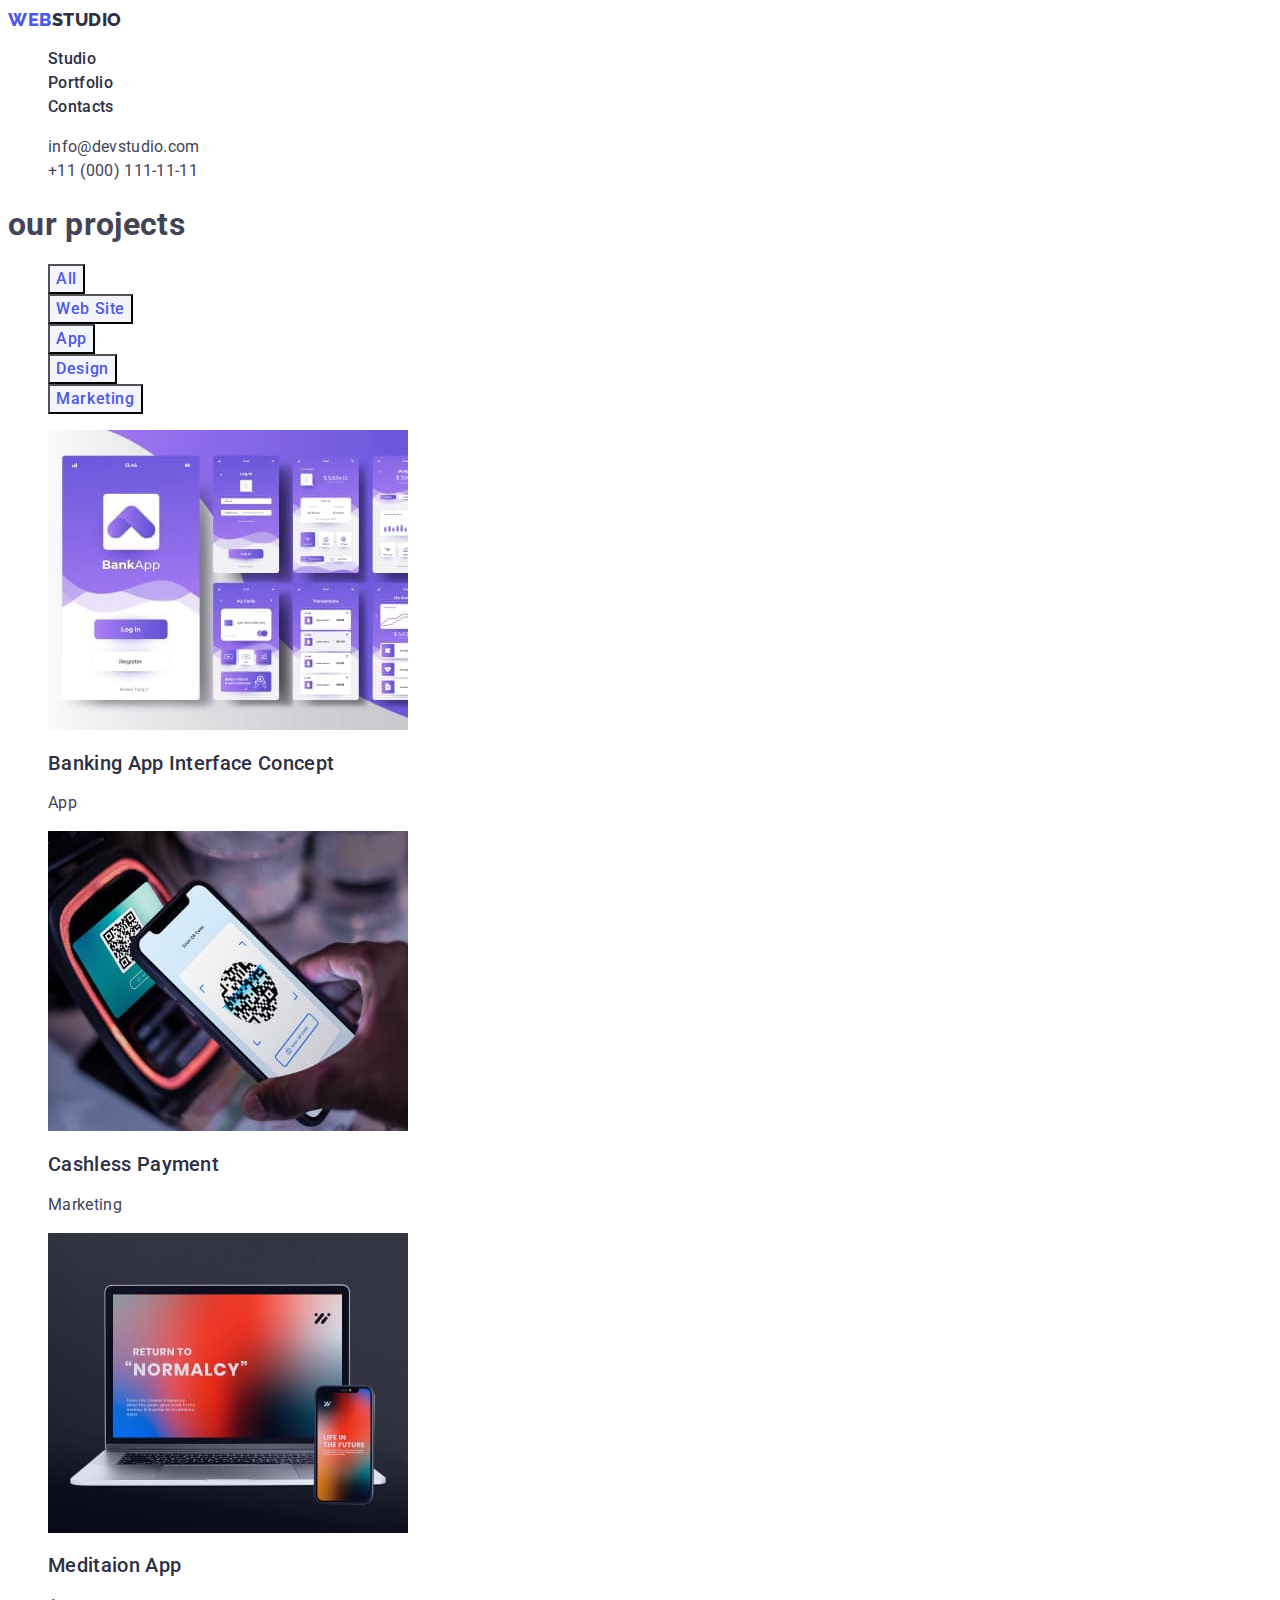
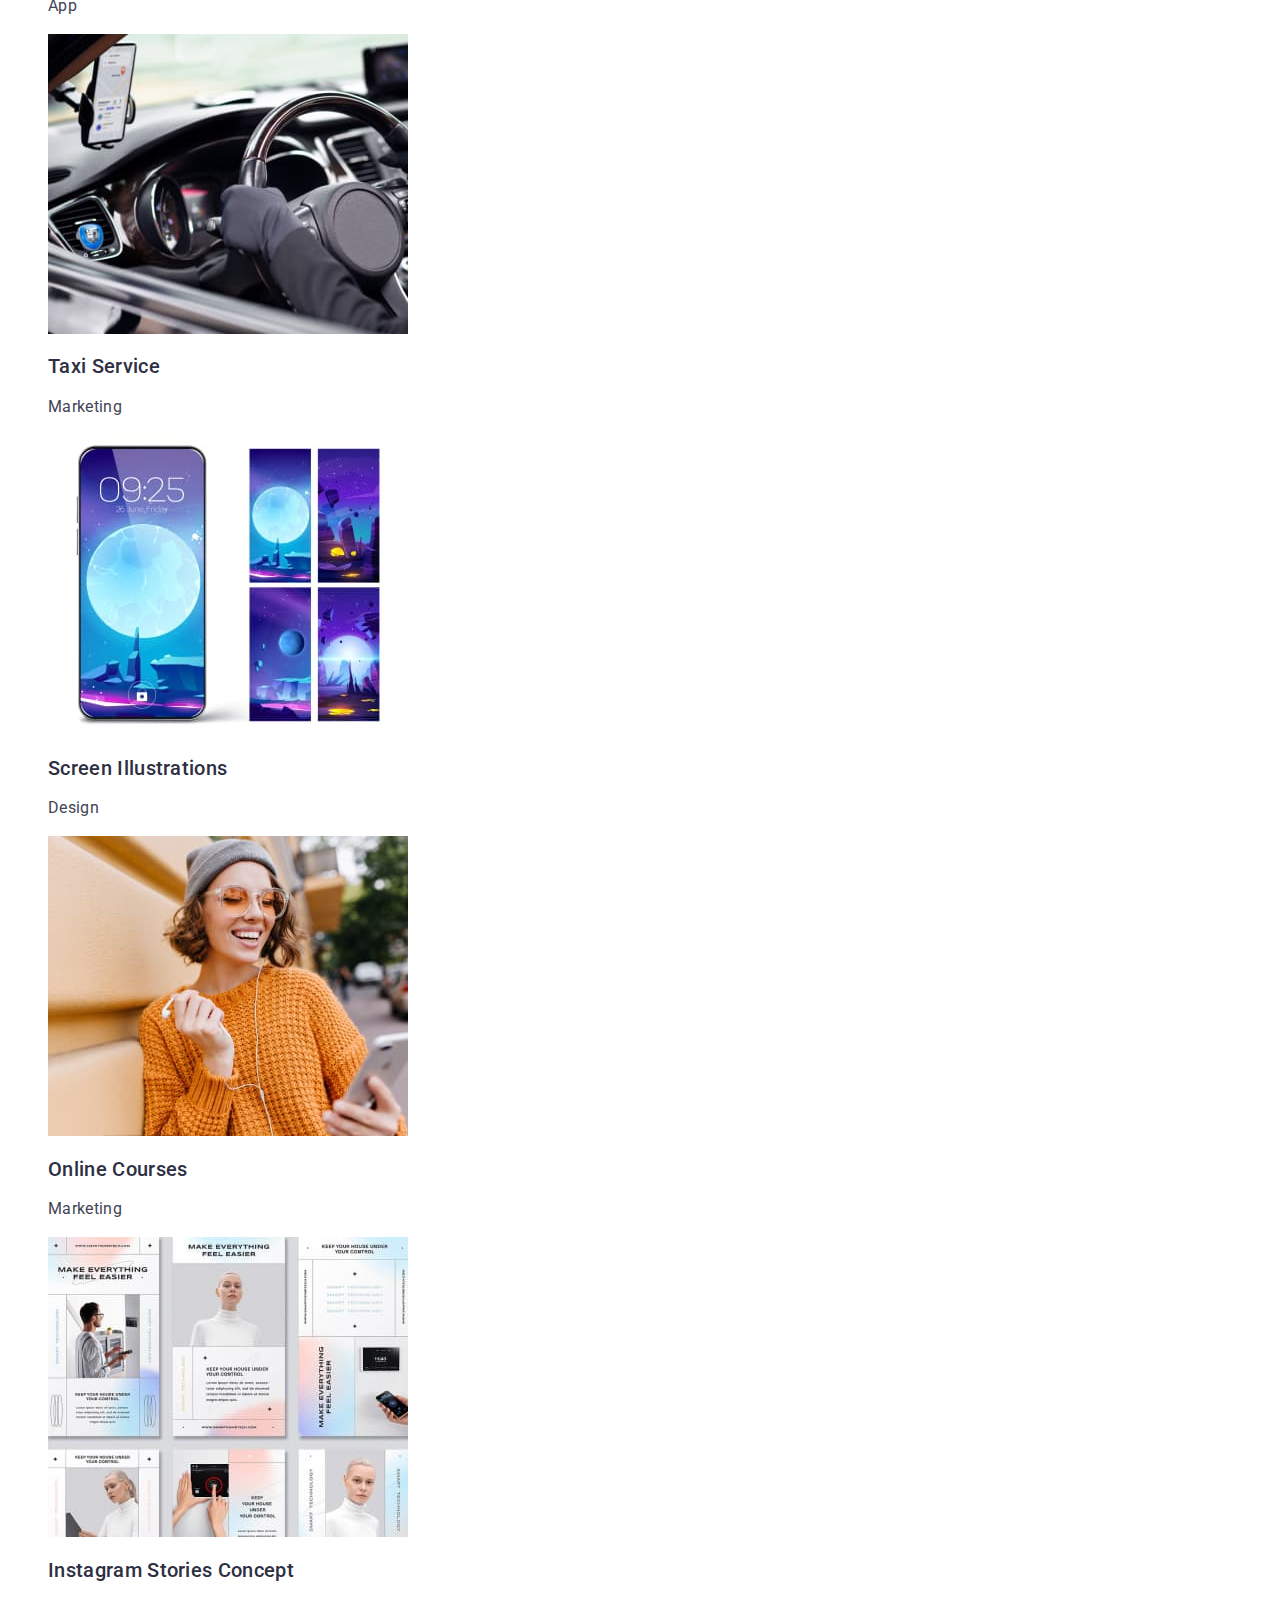
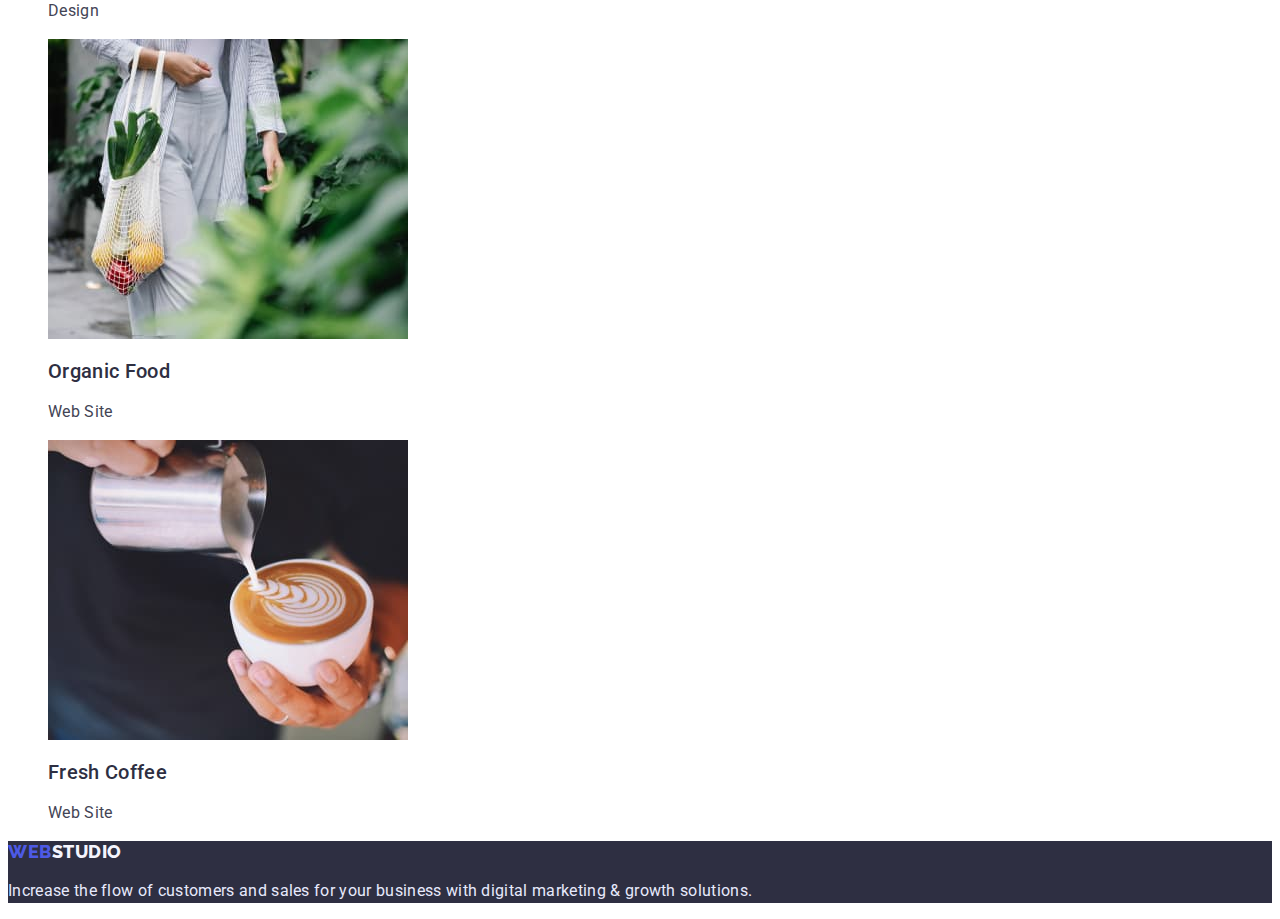
==== portfolio.html @ a8d7a59f "Initial commit" ====
<!DOCTYPE html>
<html lang="en">
  <head>
    <meta charset="UTF-8" />
    <meta http-equiv="X-UA-Compatible" content="IE=edge" />
    <meta name="viewport" content="width=device-width, initial-scale=1.0" />
    <title>WebStudio</title>
    <link rel="preconnect" href="https://fonts.googleapis.com" />
    <link rel="preconnect" href="https://fonts.gstatic.com" crossorigin />
    <link
      href="https://fonts.googleapis.com/css2?family=Raleway:wght@800&family=Roboto:wght@400;500;700;900&display=swap"
      rel="stylesheet"
    />
    <link rel="stylesheet" href="./css/styles.css" />
 <header>
      <nav class="site-nav">
        <a class="logo" href="./index.html">
          <span class="logo-item">Web</span>Studio
        </a>
        <ul class="list">
          <li>
            <a class="link-item" href="./index.html">Studio</a>
          </li>
          <li>
            <a class="link-item" href="">Portfolio</a>
          </li>
          <li>
            <a class="link-item" href="">Contacts</a>
          </li>
        </ul>
      </nav>
      <address class="contacts">
        <ul class="list">
          <li>
            <a class="mail link" href="mailto:info@devstudio.com"
              >info@devstudio.com
            </a>
          </li>
          <li>
            <a class="tel link" href="tel:+110001111111"
              >+11 (000) 111-11-11
            </a>
          </li>
        </ul>
      </address>
    </header>
    <main>
      <section class="section">
        <h1 class="title">our projects</h1>
        <ul class="filter list">
          <li><button type="button" class="filter-button">All</button></li>
          <li><button type="button" class="filter-button">Web Site</button></li>
          <li><button type="button" class="filter-button">App</button></li>
          <li><button type="button" class="filter-button">Design</button></li>
          <li><button type="button" class="filter-button">Marketing</button></li>
        </ul>
            
        <ul class="list">
          <li>
            <img src="./images/banking.jpg" alt=" banking app" width="360"
            height="300" />
            <h2 class="section-subtitle">Banking App Interface Concept</h2>
            <p class="section-text">App</p>
          </li>
          <li>
            <img src="./images/payment.jpg" alt="payment" width="360"
            height="300" />
            <h2 class="section-subtitle">Cashless Payment</h2>
            <p class="section-text">Marketing</p>
          </li>
          <li>
            <img src="./images/meditaion-app.jpg" alt="meditaion-app" width="360"
            height="300" />
            <h2 class="section-subtitle">Meditaion App</h2>
            <p class="section-text">App</p>
          </li>
          <li>
            <img src="./images/taxi-service.jpg" alt="taxi-service" width="360"
            height="300" />
            <h2 class="section-subtitle">Taxi Service</h2>
            <p class="section-text">Marketing</p>
          </li>
          <li>
            <img src="./images/screen-illustrations.jpg"
            alt="screen-illustrations" width="360"
            height="300" />
            <h2 class="section-subtitle">Screen Illustrations</h2>
            <p class="section-text">Design</p>
          </li>
          <li>
            <img src="./images/online-courses.jpg" alt="online-courses" width="360"
            height="300" />
            <h2 class="section-subtitle">Online Courses</h2>
            <p class="section-text">Marketing</p>
          </li>
          <li>
            <img src="./images/instagram.jpg" alt="Instagram" width="360"
            height="300" />
            <h2 class="section-subtitle">Instagram Stories Concept</h2>
            <p class="section-text">Design</p>
          </li>
          <li>
            <img src="./images/organic-food.jpg" alt="organic-food" width="360"
            height="300" />
            <h2 class="section-subtitle">Organic Food</h2>
            <p class="section-text">Web Site</p>
          </li>
          <li>
            <img src="./images/fresh-coffee.jpg" alt="fresh-coffee" width="360"
            height="300" />
            <h2 class="section-subtitle">Fresh Coffee</h2>
            <p class="section-text">Web Site</p>
          </li>
        </ul>
      </section>
    </main>

    <footer class="footer">
      <a href="./index.html" class="footer-logo">
        <span class="logo-item">Web</span>Studio
      </a>
      <p class="text-item">
        Increase the flow of customers and sales for your business with digital
        marketing & growth solutions.
      </p>
    </footer>
  </body>
</html>
---- css/styles.css ----
:root {
    --primary-text-color: #434455;
    --title-text-color: #2E2F42;
    --title-wite-color: #FFFFFF;
    --title-blue-color: #4D5AE5;
    --bacground-color-heroo-footer: #2E2F42;
    --button-hover-color: #404BBF;
    --link-hover-color: #404BBF;
    --button-title-color: #4D5AE5;
    --footer-logo-white: #F4F4FD;
    --text-item-color: #E7E9FC;
    --filtr-button-bacgr-color-white: #F4F4FD;
    --filtr-button-hover-white: #FFFFFF;
}

body {
background-color: var(--title-wite-color);
color:  var(--primary-text-color);

font-family: Roboto, sans-serif;
letter-spacing: 0.02em;
}
.logo {
   
font-family: Raleway, sans-serif;
text-decoration: none;
font-weight: 800;
font-size: 18px;
line-height: 1.3;

letter-spacing: 0.03em;
text-transform: uppercase;
color: var(--title-text-color);
}
.logo-item {
color: var(--title-blue-color);
}
.list {
list-style: none;
}

.link-item {
text-decoration: none;
font-weight: 500;
font-size: 16px;
line-height: 1.5; 
color: var(--title-text-color);

}
.link-item:active {
color: var(--title-blue-color);
}
.link-item:hover,
.link-item:focus {
    color: var(--link-hover-color);
 }

.link {
color: var(--primary-text-color);
text-decoration: none;
font-style: normal;
font-weight: 400;
font-size: 16px;
line-height: 1.5;
}
.link:active {
color: var(--title-blue-color);
}
.link:hover,
.link:focus {
 color: var(--title-blue-color);   
}
.hero {
background-color: var(--bacground-color-heroo-footer);
}
.hero-title {
color: var(--title-wite-color);
font-weight: 700;
font-size: 56px;
line-height: 1.07;
text-align: center;

}
.hero-button {
font-family: Roboto, sans-serif;
font-weight: 500;
font-size: 16px;
line-height: 1.5;
letter-spacing: 0.04em;
background-color: var(--button-title-color);
color: var(--title-wite-color);
cursor: pointer;
}
.hero-button:hover, .hero-button:focus {
background-color:var(--button-hover-color);
}
.section-title {
font-weight: 700;
font-size: 36px;
line-height: 1.1px;
color: var(--title-text-color);


text-transform: capitalize;
}
.section-title.item {
color: var(--title-text-color); 
font-weight: 500;
font-size: 20px;
line-height: 1.2;
}


.text {
    font-weight: 400;
font-size: 16px;
line-height: 1.5;
}
.footer {
    background-color:var(--bacground-color-heroo-footer);
}
.footer-logo {
text-decoration: none;
font-family: Raleway, sans-serif;
font-weight: 800;
font-size: 18px;
line-height: 1.2;


letter-spacing: 0.03em;
text-transform: uppercase;
color: var(--footer-logo-white);
}
.text-item {
    color: var(--text-item-color);

font-weight: 400;
font-size: 16px;
line-height: 1.5;
}
/* -------------------------portfolio --------------------*/
.filter-button {
font-family: 'Roboto', sans-serif;
font-weight: 500;
font-size: 16px;
line-height: 1.5;
letter-spacing: 0.04em;
color:var(--button-title-color);
background-color: var(--filtr-button-bacgr-color-white);
cursor: pointer;


}

.filter-button:hover,
.filter-button:focus {
color: var(--filtr-button-hover-white);
background-color:var(--button-hover-color);
}

.section-subtitle {
color: var(--title-text-color);
font-weight: 500;
font-size: 20px;
line-height: 1.2;

}
.section-text {
font-weight: 400;
font-size: 16px;
line-height: 1.5;
}
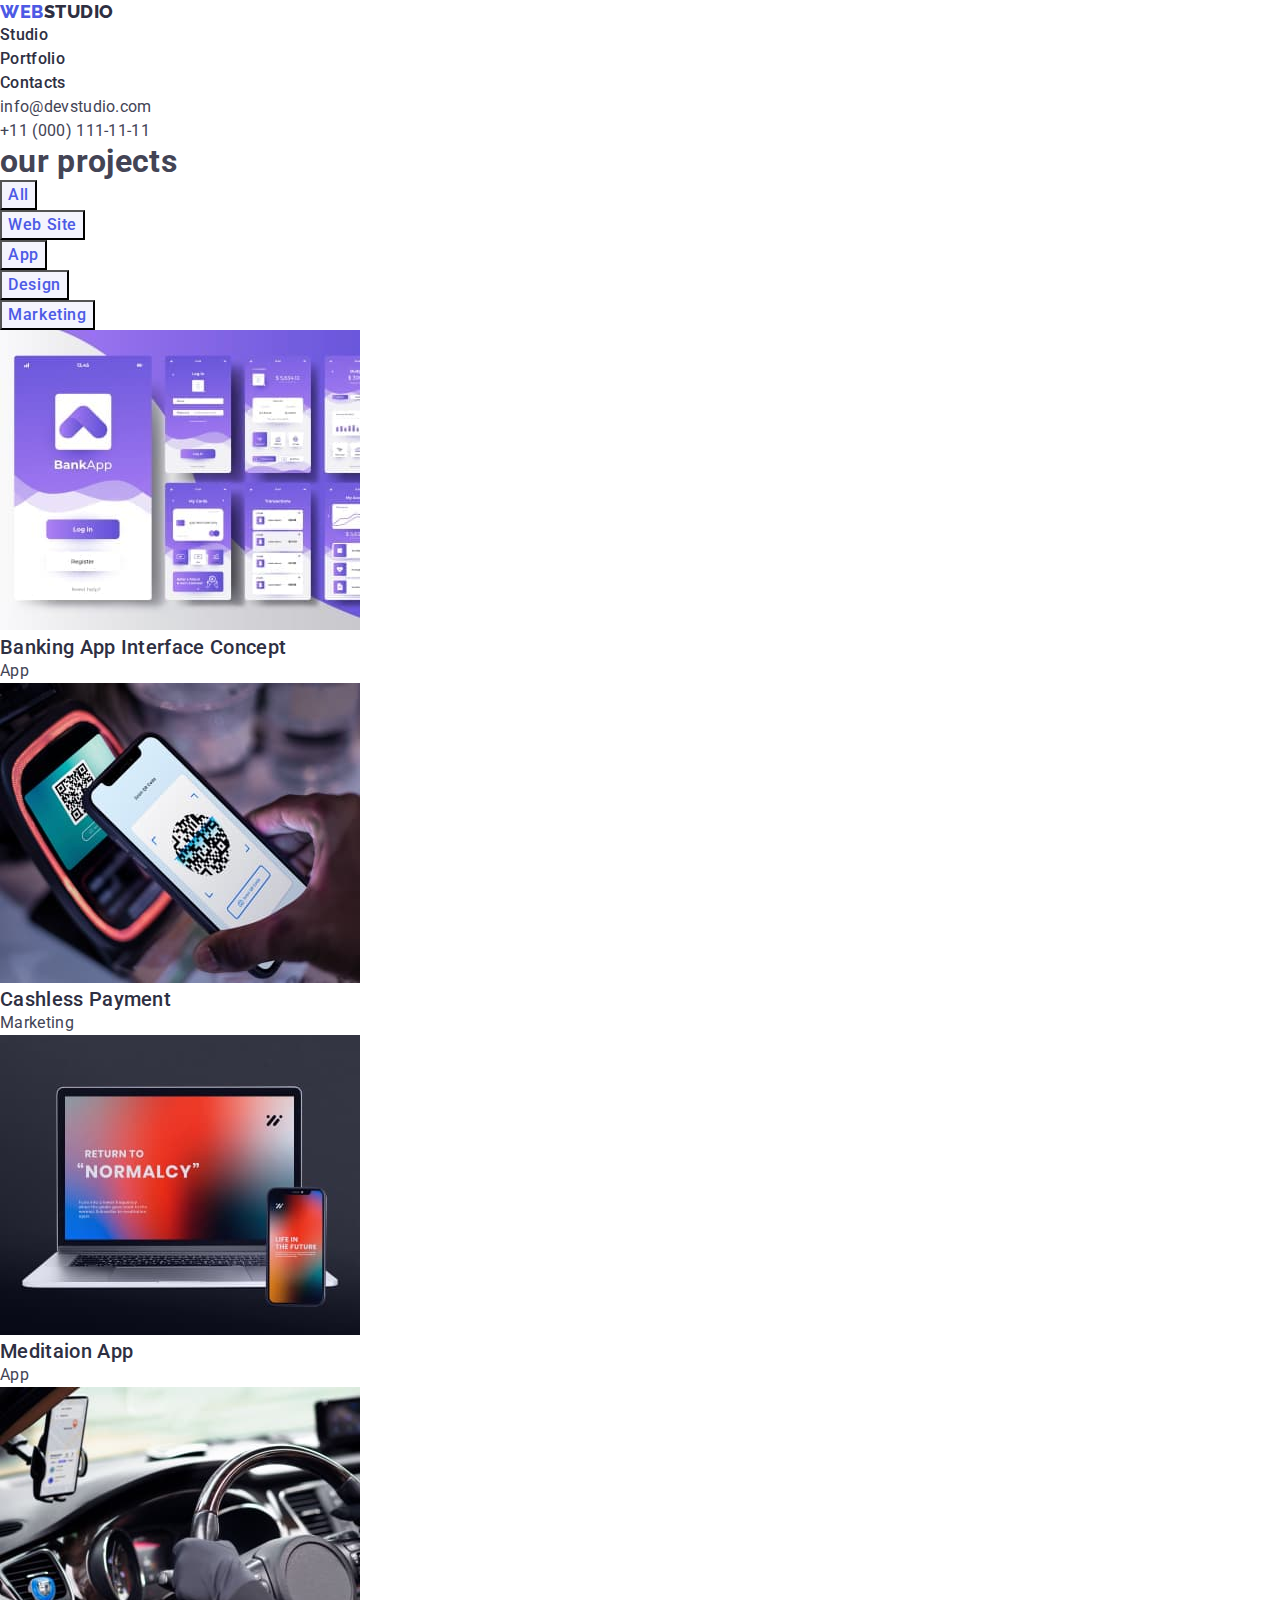
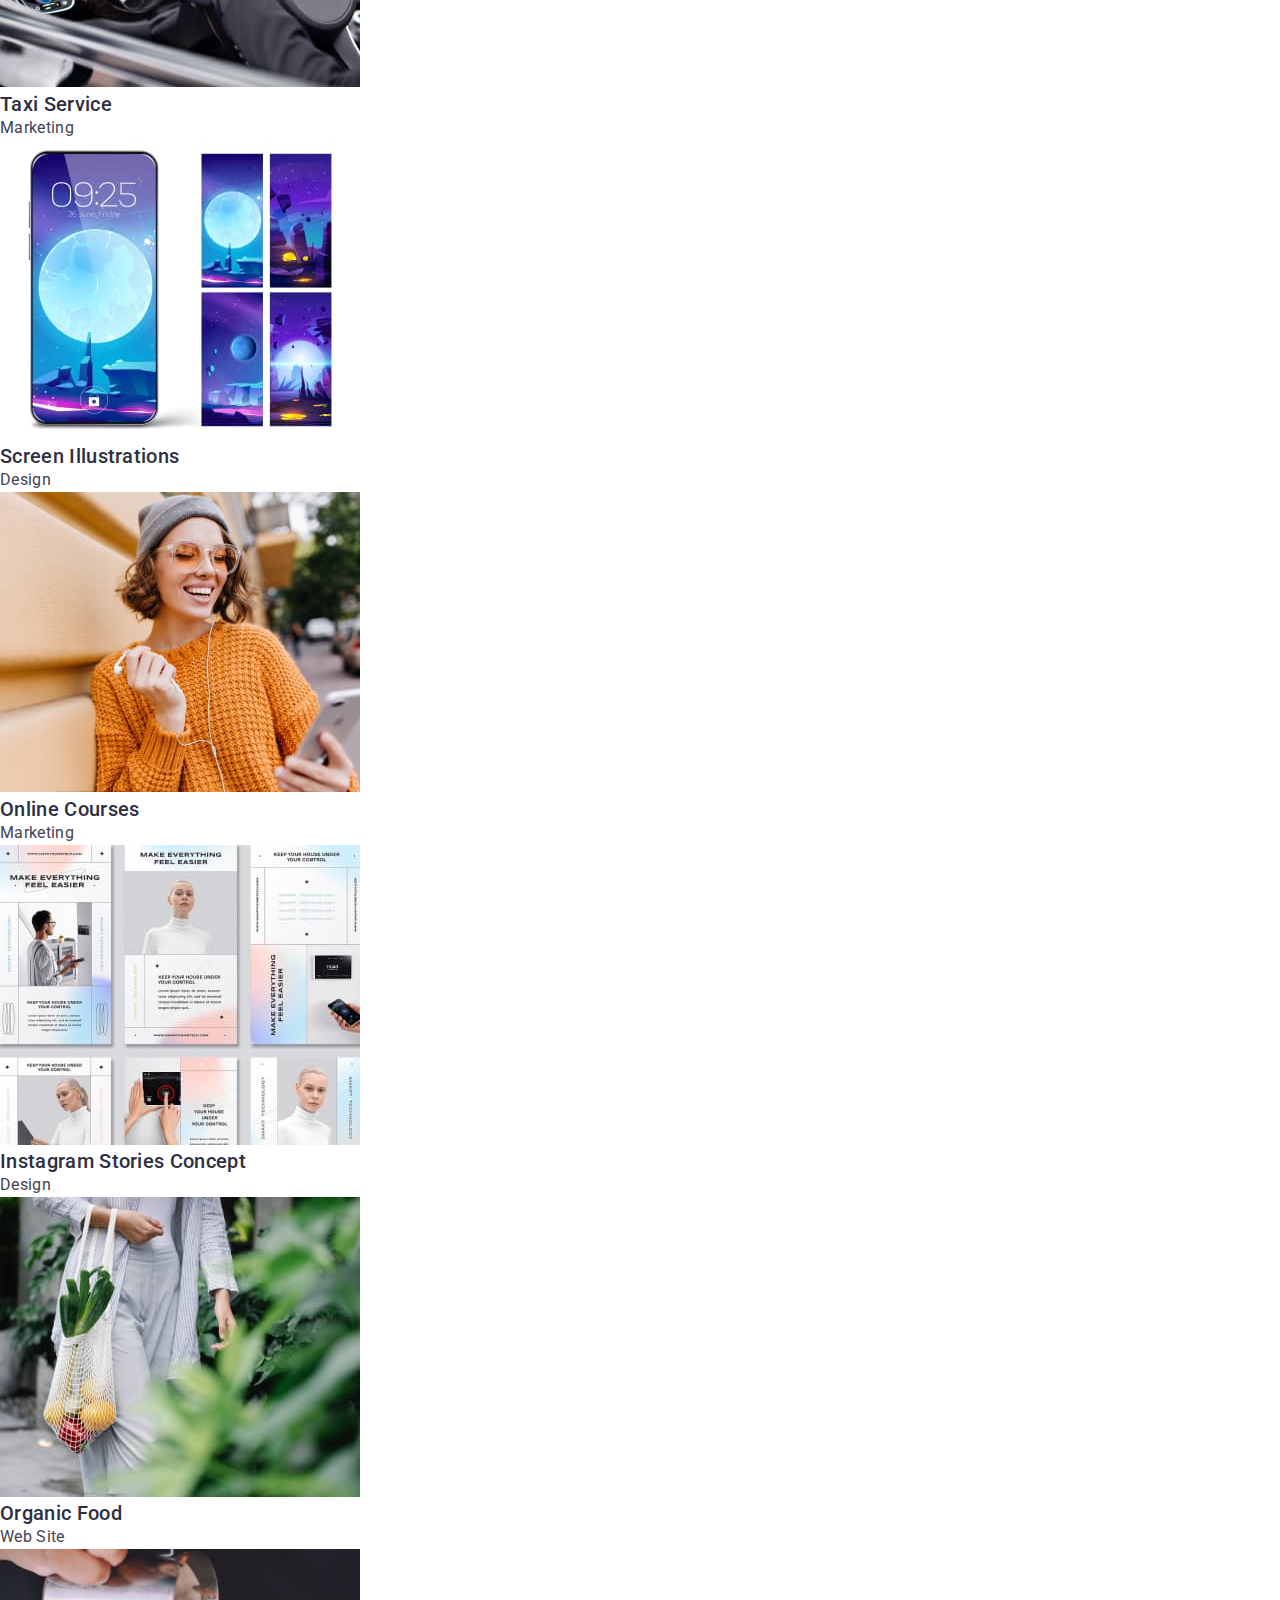
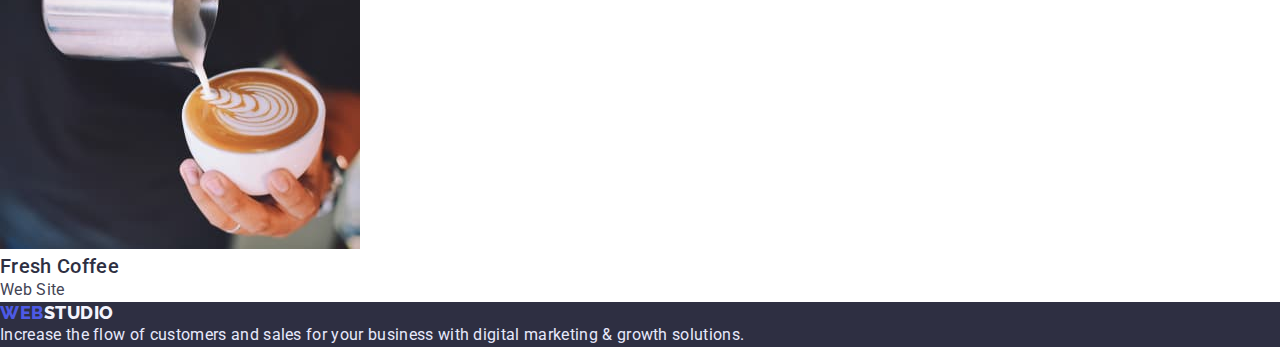
==== commit 4bd9963e: "відступи" ====
--- a/portfolio.html
+++ b/portfolio.html
@@ -9,109 +9,113 @@
     <link rel="preconnect" href="https://fonts.gstatic.com" crossorigin />
     <link
       href="https://fonts.googleapis.com/css2?family=Raleway:wght@800&family=Roboto:wght@400;500;700;900&display=swap"
-      rel="stylesheet"
-    />
+      rel="stylesheet"/>
+    <link rel="stylesheet" href="https://cdnjs.cloudflare.com/ajax/libs/modern-normalize/1.1.0/modern-normalize.min.css">
     <link rel="stylesheet" href="./css/styles.css" />
- <header>
-      <nav class="site-nav">
-        <a class="logo" href="./index.html">
-          <span class="logo-item">Web</span>Studio
-        </a>
-        <ul class="list">
-          <li>
-            <a class="link-item" href="./index.html">Studio</a>
-          </li>
-          <li>
-            <a class="link-item" href="">Portfolio</a>
-          </li>
-          <li>
-            <a class="link-item" href="">Contacts</a>
-          </li>
-        </ul>
-      </nav>
-      <address class="contacts">
-        <ul class="list">
-          <li>
-            <a class="mail link" href="mailto:info@devstudio.com"
-              >info@devstudio.com
-            </a>
-          </li>
-          <li>
-            <a class="tel link" href="tel:+110001111111"
-              >+11 (000) 111-11-11
-            </a>
-          </li>
-        </ul>
-      </address>
+    <header>
+     <div class="container">
+        <nav class="site-nav">
+          <a class="logo" href="./index.html">
+            <span class="logo-item">Web</span>Studio
+          </a>
+          <ul class="list">
+            <li>
+              <a class="link-item" href="./index.html">Studio</a>
+            </li>
+            <li>
+              <a class="link-item" href="">Portfolio</a>
+            </li>
+            <li>
+              <a class="link-item" href="">Contacts</a>
+            </li>
+          </ul>
+        </nav>
+        <address class="contacts">
+          <ul class="list">
+            <li>
+              <a class="mail link" href="mailto:info@devstudio.com"
+                >info@devstudio.com
+              </a>
+            </li>
+            <li>
+              <a class="tel link" href="tel:+110001111111"
+                >+11 (000) 111-11-11
+              </a>
+            </li>
+          </ul>
+        </address>
+     </div>
     </header>
     <main>
       <section class="section">
-        <h1 class="title">our projects</h1>
-        <ul class="filter list">
-          <li><button type="button" class="filter-button">All</button></li>
-          <li><button type="button" class="filter-button">Web Site</button></li>
-          <li><button type="button" class="filter-button">App</button></li>
-          <li><button type="button" class="filter-button">Design</button></li>
-          <li><button type="button" class="filter-button">Marketing</button></li>
-        </ul>
-            
-        <ul class="list">
-          <li>
-            <img src="./images/banking.jpg" alt=" banking app" width="360"
-            height="300" />
-            <h2 class="section-subtitle">Banking App Interface Concept</h2>
-            <p class="section-text">App</p>
-          </li>
-          <li>
-            <img src="./images/payment.jpg" alt="payment" width="360"
-            height="300" />
-            <h2 class="section-subtitle">Cashless Payment</h2>
-            <p class="section-text">Marketing</p>
-          </li>
-          <li>
-            <img src="./images/meditaion-app.jpg" alt="meditaion-app" width="360"
-            height="300" />
-            <h2 class="section-subtitle">Meditaion App</h2>
-            <p class="section-text">App</p>
-          </li>
-          <li>
-            <img src="./images/taxi-service.jpg" alt="taxi-service" width="360"
-            height="300" />
-            <h2 class="section-subtitle">Taxi Service</h2>
-            <p class="section-text">Marketing</p>
-          </li>
-          <li>
-            <img src="./images/screen-illustrations.jpg"
-            alt="screen-illustrations" width="360"
-            height="300" />
-            <h2 class="section-subtitle">Screen Illustrations</h2>
-            <p class="section-text">Design</p>
-          </li>
-          <li>
-            <img src="./images/online-courses.jpg" alt="online-courses" width="360"
-            height="300" />
-            <h2 class="section-subtitle">Online Courses</h2>
-            <p class="section-text">Marketing</p>
-          </li>
-          <li>
-            <img src="./images/instagram.jpg" alt="Instagram" width="360"
-            height="300" />
-            <h2 class="section-subtitle">Instagram Stories Concept</h2>
-            <p class="section-text">Design</p>
-          </li>
-          <li>
-            <img src="./images/organic-food.jpg" alt="organic-food" width="360"
-            height="300" />
-            <h2 class="section-subtitle">Organic Food</h2>
-            <p class="section-text">Web Site</p>
-          </li>
-          <li>
-            <img src="./images/fresh-coffee.jpg" alt="fresh-coffee" width="360"
-            height="300" />
-            <h2 class="section-subtitle">Fresh Coffee</h2>
-            <p class="section-text">Web Site</p>
-          </li>
-        </ul>
+        <div class="container">
+          <h1 class="title">our projects</h1>
+          <ul class="filter list">
+            <li><button type="button" class="filter-button">All</button></li>
+            <li><button type="button" class="filter-button">Web Site</button></li>
+            <li><button type="button" class="filter-button">App</button></li>
+            <li><button type="button" class="filter-button">Design</button></li>
+            <li><button type="button" class="filter-button">Marketing</button></li>
+          </ul>
+              
+          <ul class="list">
+            <li>
+              <img src="./images/banking.jpg" alt=" banking app" width="360"
+              height="300" />
+              <h2 class="section-subtitle">Banking App Interface Concept</h2>
+              <p class="section-text">App</p>
+            </li>
+            <li>
+              <img src="./images/payment.jpg" alt="payment" width="360"
+              height="300" />
+              <h2 class="section-subtitle">Cashless Payment</h2>
+              <p class="section-text">Marketing</p>
+            </li>
+            <li>
+              <img src="./images/meditaion-app.jpg" alt="meditaion-app" width="360"
+              height="300" />
+              <h2 class="section-subtitle">Meditaion App</h2>
+              <p class="section-text">App</p>
+            </li>
+            <li>
+              <img src="./images/taxi-service.jpg" alt="taxi-service" width="360"
+              height="300" />
+              <h2 class="section-subtitle">Taxi Service</h2>
+              <p class="section-text">Marketing</p>
+            </li>
+            <li>
+              <img src="./images/screen-illustrations.jpg"
+              alt="screen-illustrations" width="360"
+              height="300" />
+              <h2 class="section-subtitle">Screen Illustrations</h2>
+              <p class="section-text">Design</p>
+            </li>
+            <li>
+              <img src="./images/online-courses.jpg" alt="online-courses" width="360"
+              height="300" />
+              <h2 class="section-subtitle">Online Courses</h2>
+              <p class="section-text">Marketing</p>
+            </li>
+            <li>
+              <img src="./images/instagram.jpg" alt="Instagram" width="360"
+              height="300" />
+              <h2 class="section-subtitle">Instagram Stories Concept</h2>
+              <p class="section-text">Design</p>
+            </li>
+            <li>
+              <img src="./images/organic-food.jpg" alt="organic-food" width="360"
+              height="300" />
+              <h2 class="section-subtitle">Organic Food</h2>
+              <p class="section-text">Web Site</p>
+            </li>
+            <li>
+              <img src="./images/fresh-coffee.jpg" alt="fresh-coffee" width="360"
+              height="300" />
+              <h2 class="section-subtitle">Fresh Coffee</h2>
+              <p class="section-text">Web Site</p>
+            </li>
+          </ul>
+        </div>
       </section>
     </main>
 
--- a/css/styles.css
+++ b/css/styles.css
@@ -1,173 +1,181 @@
-
 :root {
-    --primary-text-color: #434455;
-    --title-text-color: #2E2F42;
-    --title-wite-color: #FFFFFF;
-    --title-blue-color: #4D5AE5;
-    --bacground-color-heroo-footer: #2E2F42;
-    --button-hover-color: #404BBF;
-    --link-hover-color: #404BBF;
-    --button-title-color: #4D5AE5;
-    --footer-logo-white: #F4F4FD;
-    --text-item-color: #E7E9FC;
-    --filtr-button-bacgr-color-white: #F4F4FD;
-    --filtr-button-hover-white: #FFFFFF;
+  --primary-text-color: #434455;
+  --title-text-color: #2e2f42;
+  --title-wite-color: #ffffff;
+  --title-blue-color: #4d5ae5;
+  --bacground-color-heroo-footer: #2e2f42;
+  --button-hover-color: #404bbf;
+  --link-hover-color: #404bbf;
+  --button-title-color: #4d5ae5;
+  --footer-logo-white: #f4f4fd;
+  --text-item-color: #e7e9fc;
+  --filtr-button-bacgr-color-white: #f4f4fd;
+  --filtr-button-hover-white: #ffffff;
 }
 
 body {
-background-color: var(--title-wite-color);
-color:  var(--primary-text-color);
+  background-color: var(--title-wite-color);
+  color: var(--primary-text-color);
 
-font-family: Roboto, sans-serif;
-letter-spacing: 0.02em;
+  font-family: Roboto, sans-serif;
+  letter-spacing: 0.02em;
+}
+h1,
+h2,
+h3,
+h4,
+h5,
+h6,
+p {
+  margin: 0;
+}
+ul {
+  margin: 0;
+  padding: 0;
+}
+.container{
+    width: 1158;
+    margin: 0;
 }
 .logo {
-   
-font-family: Raleway, sans-serif;
-text-decoration: none;
-font-weight: 800;
-font-size: 18px;
-line-height: 1.3;
+  font-family: Raleway, sans-serif;
+  text-decoration: none;
+  font-weight: 800;
+  font-size: 18px;
+  line-height: 1.3;
 
-letter-spacing: 0.03em;
-text-transform: uppercase;
-color: var(--title-text-color);
+  letter-spacing: 0.03em;
+  text-transform: uppercase;
+  color: var(--title-text-color);
 }
 .logo-item {
-color: var(--title-blue-color);
+  color: var(--title-blue-color);
 }
 .list {
-list-style: none;
+  list-style: none;
 }
 
 .link-item {
-text-decoration: none;
-font-weight: 500;
-font-size: 16px;
-line-height: 1.5; 
-color: var(--title-text-color);
-
+  text-decoration: none;
+  font-weight: 500;
+  font-size: 16px;
+  line-height: 1.5;
+  color: var(--title-text-color);
 }
 .link-item:active {
-color: var(--title-blue-color);
+  color: var(--title-blue-color);
 }
 .link-item:hover,
 .link-item:focus {
-    color: var(--link-hover-color);
- }
+  color: var(--link-hover-color);
+}
 
 .link {
-color: var(--primary-text-color);
-text-decoration: none;
-font-style: normal;
-font-weight: 400;
-font-size: 16px;
-line-height: 1.5;
+  color: var(--primary-text-color);
+  text-decoration: none;
+  font-style: normal;
+  font-weight: 400;
+  font-size: 16px;
+  line-height: 1.5;
 }
 .link:active {
-color: var(--title-blue-color);
+  color: var(--title-blue-color);
 }
 .link:hover,
 .link:focus {
- color: var(--title-blue-color);   
+  color: var(--title-blue-color);
 }
 .hero {
-background-color: var(--bacground-color-heroo-footer);
+  background-color: var(--bacground-color-heroo-footer);
 }
 .hero-title {
-color: var(--title-wite-color);
-font-weight: 700;
-font-size: 56px;
-line-height: 1.07;
-text-align: center;
-
+  color: var(--title-wite-color);
+  font-weight: 700;
+  font-size: 56px;
+  line-height: 1.07;
+  text-align: center;
 }
 .hero-button {
-font-family: Roboto, sans-serif;
-font-weight: 500;
-font-size: 16px;
-line-height: 1.5;
-letter-spacing: 0.04em;
-background-color: var(--button-title-color);
-color: var(--title-wite-color);
-cursor: pointer;
+  font-family: Roboto, sans-serif;
+  font-weight: 500;
+  font-size: 16px;
+  line-height: 1.5;
+  letter-spacing: 0.04em;
+  background-color: var(--button-title-color);
+  color: var(--title-wite-color);
+  cursor: pointer;
 }
-.hero-button:hover, .hero-button:focus {
-background-color:var(--button-hover-color);
+.hero-button:hover,
+.hero-button:focus {
+  background-color: var(--button-hover-color);
 }
 .section-title {
-font-weight: 700;
-font-size: 36px;
-line-height: 1.1px;
-color: var(--title-text-color);
+  font-weight: 700;
+  font-size: 36px;
+  line-height: 1.1px;
+  color: var(--title-text-color);
 
-
-text-transform: capitalize;
+  text-transform: capitalize;
 }
 .section-title.item {
-color: var(--title-text-color); 
-font-weight: 500;
-font-size: 20px;
-line-height: 1.2;
+  color: var(--title-text-color);
+  font-weight: 500;
+  font-size: 20px;
+  line-height: 1.2;
 }
 
-
 .text {
-    font-weight: 400;
-font-size: 16px;
-line-height: 1.5;
+  font-weight: 400;
+  font-size: 16px;
+  line-height: 1.5;
 }
 .footer {
-    background-color:var(--bacground-color-heroo-footer);
+  background-color: var(--bacground-color-heroo-footer);
 }
 .footer-logo {
-text-decoration: none;
-font-family: Raleway, sans-serif;
-font-weight: 800;
-font-size: 18px;
-line-height: 1.2;
+  text-decoration: none;
+  font-family: Raleway, sans-serif;
+  font-weight: 800;
+  font-size: 18px;
+  line-height: 1.2;
 
-
-letter-spacing: 0.03em;
-text-transform: uppercase;
-color: var(--footer-logo-white);
+  letter-spacing: 0.03em;
+  text-transform: uppercase;
+  color: var(--footer-logo-white);
 }
 .text-item {
-    color: var(--text-item-color);
+  color: var(--text-item-color);
 
-font-weight: 400;
-font-size: 16px;
-line-height: 1.5;
+  font-weight: 400;
+  font-size: 16px;
+  line-height: 1.5;
 }
 /* -------------------------portfolio --------------------*/
 .filter-button {
-font-family: 'Roboto', sans-serif;
-font-weight: 500;
-font-size: 16px;
-line-height: 1.5;
-letter-spacing: 0.04em;
-color:var(--button-title-color);
-background-color: var(--filtr-button-bacgr-color-white);
-cursor: pointer;
-
-
+  font-family: 'Roboto', sans-serif;
+  font-weight: 500;
+  font-size: 16px;
+  line-height: 1.5;
+  letter-spacing: 0.04em;
+  color: var(--button-title-color);
+  background-color: var(--filtr-button-bacgr-color-white);
+  cursor: pointer;
 }
 
 .filter-button:hover,
 .filter-button:focus {
-color: var(--filtr-button-hover-white);
-background-color:var(--button-hover-color);
+  color: var(--filtr-button-hover-white);
+  background-color: var(--button-hover-color);
 }
 
 .section-subtitle {
-color: var(--title-text-color);
-font-weight: 500;
-font-size: 20px;
-line-height: 1.2;
-
+  color: var(--title-text-color);
+  font-weight: 500;
+  font-size: 20px;
+  line-height: 1.2;
 }
 .section-text {
-font-weight: 400;
-font-size: 16px;
-line-height: 1.5;
-}+  font-weight: 400;
+  font-size: 16px;
+  line-height: 1.5;
+}
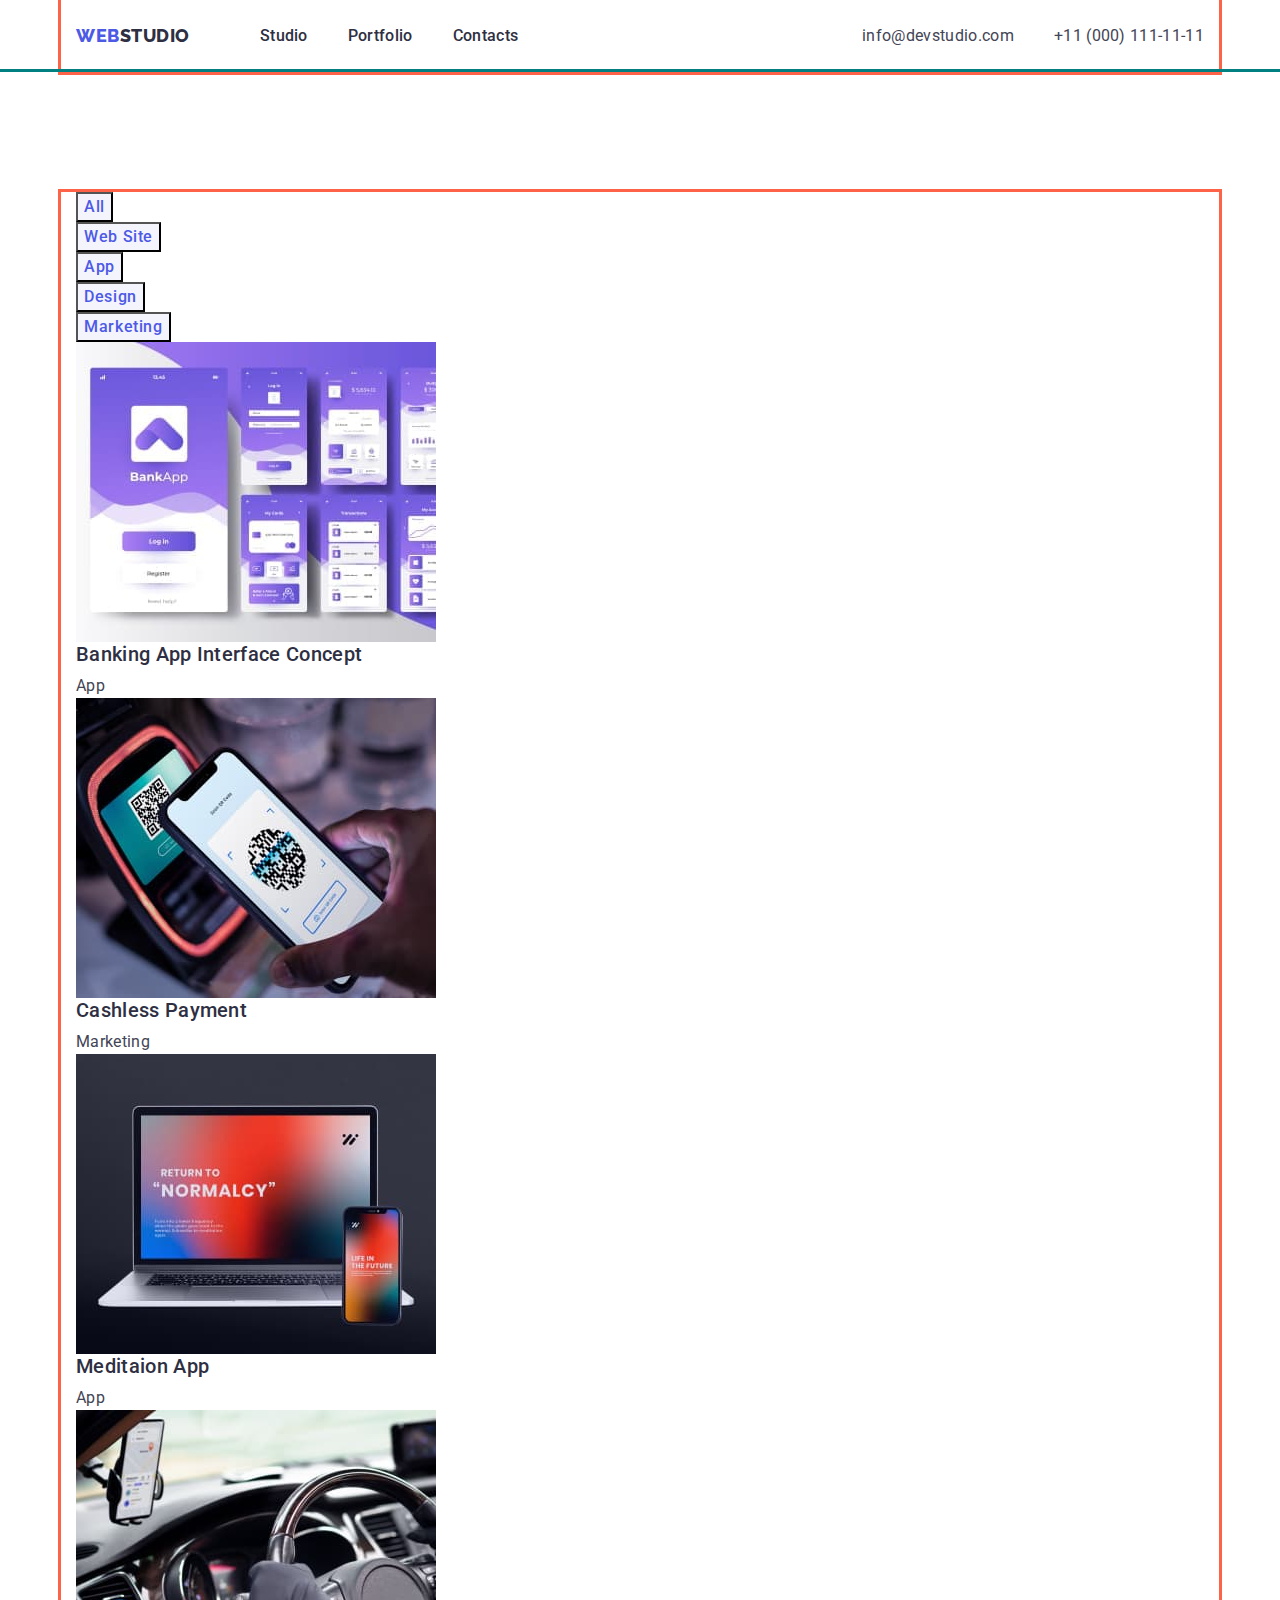
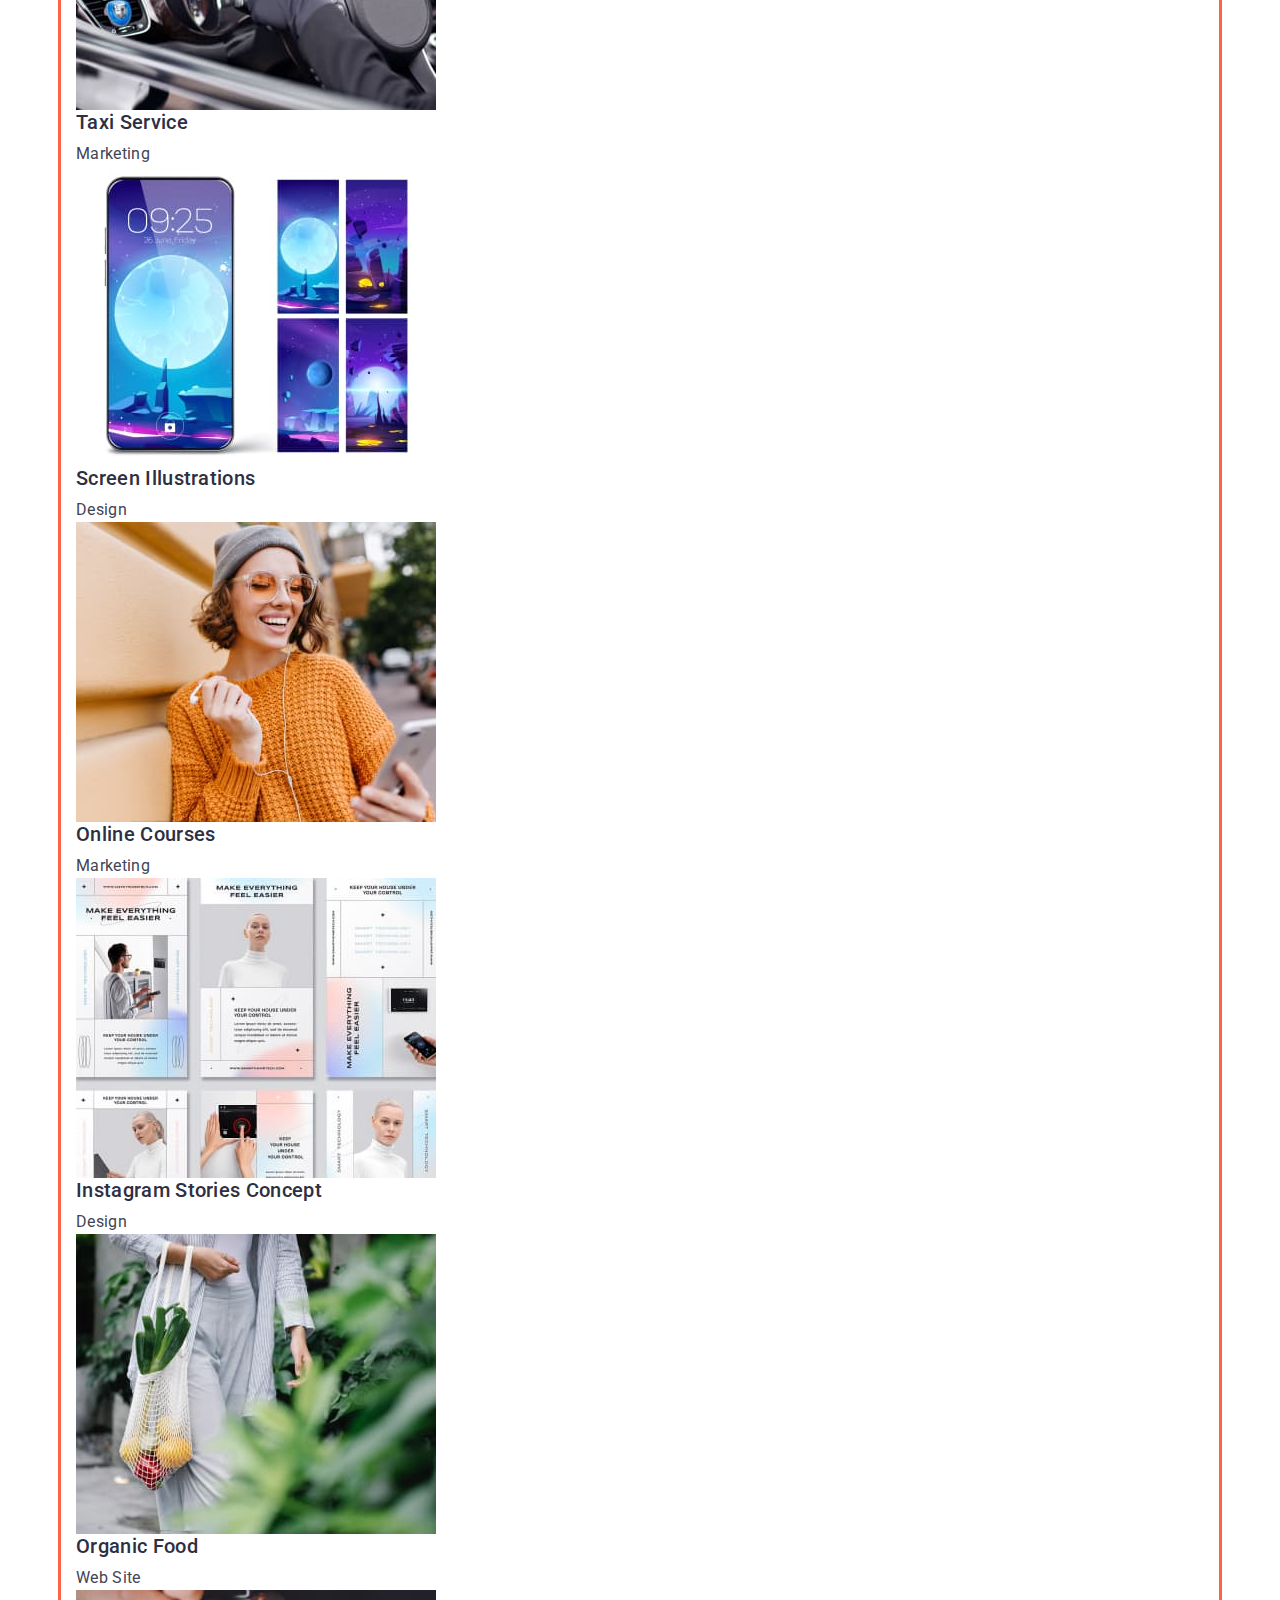
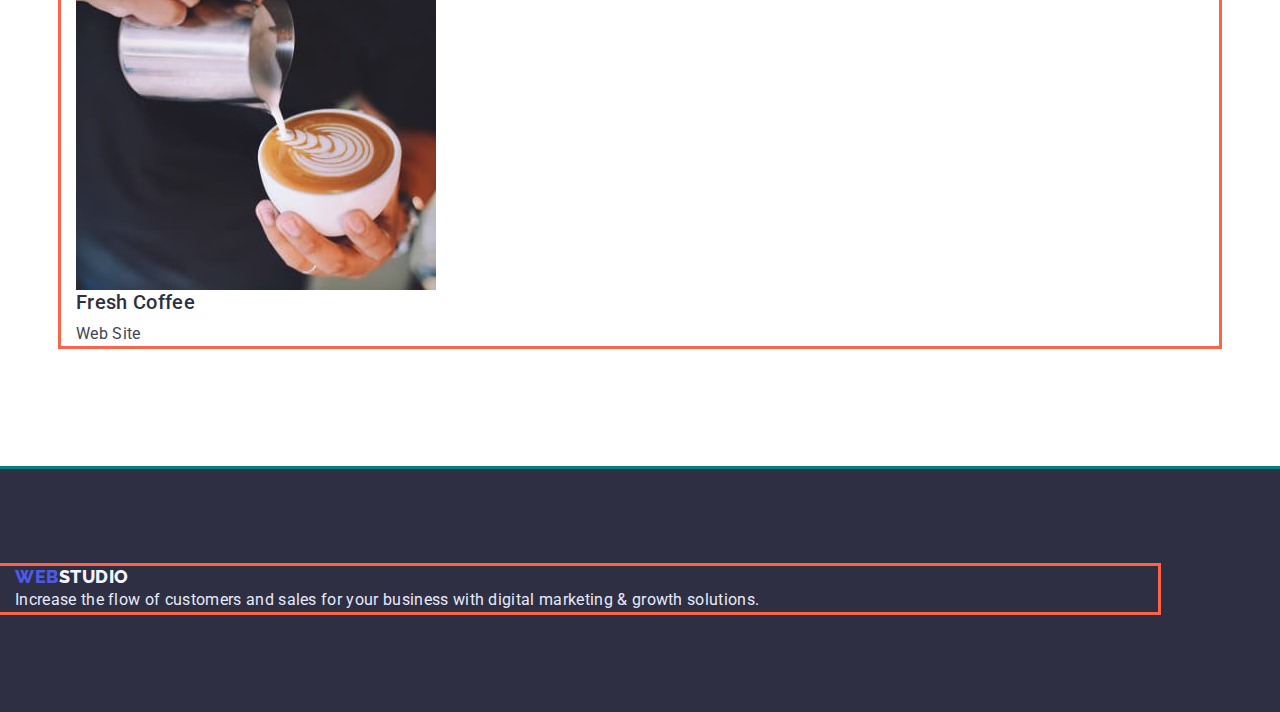
==== commit 88fc628b: "розмітка studio" ====
--- a/portfolio.html
+++ b/portfolio.html
@@ -12,44 +12,44 @@
       rel="stylesheet"/>
     <link rel="stylesheet" href="https://cdnjs.cloudflare.com/ajax/libs/modern-normalize/1.1.0/modern-normalize.min.css">
     <link rel="stylesheet" href="./css/styles.css" />
-    <header>
-     <div class="container">
-        <nav class="site-nav">
+   <header>
+      <div class="container site-nav">
+        <nav class="site-nav-item">
           <a class="logo" href="./index.html">
             <span class="logo-item">Web</span>Studio
           </a>
-          <ul class="list">
-            <li>
+          <ul class="list nav">
+            <li class="nav-item">
               <a class="link-item" href="./index.html">Studio</a>
             </li>
-            <li>
+            <li class="nav-item">
               <a class="link-item" href="">Portfolio</a>
             </li>
-            <li>
+            <li class="nav-item">
               <a class="link-item" href="">Contacts</a>
             </li>
           </ul>
         </nav>
         <address class="contacts">
-          <ul class="list">
-            <li>
-              <a class="mail link" href="mailto:info@devstudio.com"
+          <ul class="list contacts-flex">
+            <li class="contacts-item">
+              <a class="maail link" href="mailto:info@devstudio.com"
                 >info@devstudio.com
               </a>
             </li>
-            <li>
+            <li class="contacts-item">
               <a class="tel link" href="tel:+110001111111"
                 >+11 (000) 111-11-11
               </a>
             </li>
           </ul>
         </address>
-     </div>
+      </div>
     </header>
     <main>
       <section class="section">
         <div class="container">
-          <h1 class="title">our projects</h1>
+          <h1 class="title visually-hidden">our projects</h1>
           <ul class="filter list">
             <li><button type="button" class="filter-button">All</button></li>
             <li><button type="button" class="filter-button">Web Site</button></li>
@@ -120,6 +120,7 @@
     </main>
 
     <footer class="footer">
+      <div class="container">
       <a href="./index.html" class="footer-logo">
         <span class="logo-item">Web</span>Studio
       </a>
@@ -127,6 +128,7 @@
         Increase the flow of customers and sales for your business with digital
         marketing & growth solutions.
       </p>
+      </div>
     </footer>
   </body>
 </html>
--- a/css/styles.css
+++ b/css/styles.css
@@ -33,11 +33,21 @@
   margin: 0;
   padding: 0;
 }
-.container{
-    width: 1158;
-    margin: 0;
+img {
+  display: block;
+}
+.container {
+  width: 1158px;
+  margin-left: auto;
+  margin-right: auto;
+  padding-left: 15px;
+  padding-right: 15px;
+
+  outline: 3px solid tomato;
 }
 .logo {
+  display: block;
+  margin-right: 70px;
   font-family: Raleway, sans-serif;
   text-decoration: none;
   font-weight: 800;
@@ -51,11 +61,22 @@
 .logo-item {
   color: var(--title-blue-color);
 }
+.site-nav {
+  display: flex;
+}
+.site-nav-item {
+  display: flex;
+  align-items: center;
+}
 .list {
   list-style: none;
 }
 
 .link-item {
+  display: block;
+  padding-top: 24px;
+  padding-bottom: 24px;
+
   text-decoration: none;
   font-weight: 500;
   font-size: 16px;
@@ -64,6 +85,21 @@
 }
 .link-item:active {
   color: var(--title-blue-color);
+}
+.list.nav {
+  display: flex;
+}
+.nav-item:not(:last-child) {
+  margin-right: 40px;
+}
+.contacts {
+  margin-left: auto;
+}
+.contacts-flex {
+  display: flex;
+}
+.contacts-item:not(:last-child) {
+  margin-right: 40px;
 }
 .link-item:hover,
 .link-item:focus {
@@ -71,6 +107,10 @@
 }
 
 .link {
+  display: block;
+  padding-top: 24px;
+  padding-bottom: 24px;
+
   color: var(--primary-text-color);
   text-decoration: none;
   font-style: normal;
@@ -85,7 +125,18 @@
 .link:focus {
   color: var(--title-blue-color);
 }
+.section {
+  padding-top: 120px;
+  padding-bottom: 120px;
+  outline: 3px solid teal;
+}
+.section.exemple {
+  padding-top: 0;
+}
 .hero {
+  padding-top: 188px;
+  padding-bottom: 188px;
+  text-align: center;
   background-color: var(--bacground-color-heroo-footer);
 }
 .hero-title {
@@ -94,6 +145,10 @@
   font-size: 56px;
   line-height: 1.07;
   text-align: center;
+  margin-bottom: 48px;
+  width: 496px;
+  margin-left: auto;
+  margin-right: auto;
 }
 .hero-button {
   font-family: Roboto, sans-serif;
@@ -104,24 +159,80 @@
   background-color: var(--button-title-color);
   color: var(--title-wite-color);
   cursor: pointer;
+  box-shadow: 0px 4px 4px rgba(0, 0, 0, 0.15);
+  border: transparent;
+  border-radius: 4px;
+  padding: 16px 32px;
 }
 .hero-button:hover,
 .hero-button:focus {
   background-color: var(--button-hover-color);
 }
+.list-work {
+  display: flex;
+  justify-content: center;
+}
+
 .section-title {
   font-weight: 700;
   font-size: 36px;
-  line-height: 1.1px;
-  color: var(--title-text-color);
-
+  line-height: 1.1;
+  color: var(--title-text-color);
+  text-align: center;
   text-transform: capitalize;
-}
-.section-title.item {
-  color: var(--title-text-color);
+  margin-bottom: 72px;
+  outline: 2px solid tomato;
+}
+.section-subtitle {
   font-weight: 500;
   font-size: 20px;
   line-height: 1.2;
+  color: var(--title-text-color);
+  margin-bottom: 8px;
+}
+
+.visually-hidden {
+  position: absolute;
+  top: -150%;
+  z-index: -100;
+  width: 0;
+  height: 0;
+  opacity: 0;
+  visibility: hidden;
+  user-select: none;
+  pointer-events: none;
+  cursor: none;
+  margin: 0;
+  padding: 0;
+  overflow: hidden;
+  border: none;
+  outline: none;
+  white-space: nowrap;
+}
+
+.section-title.item {
+  color: var(--title-text-color);
+  font-weight: 500;
+  font-size: 20px;
+  line-height: 1.2;
+}
+
+.list-exemple {
+  display: flex;
+  gap: 24px;
+}
+/* our taem */
+.team-title {
+  margin-bottom: 72px;
+}
+.team-list {
+  display: flex;
+  gap: 24px;
+  justify-content: center;
+  text-align: center;
+}
+.team {
+  padding: 32px 16px;
 }
 
 .text {
@@ -130,6 +241,10 @@
   line-height: 1.5;
 }
 .footer {
+  padding-top: 100px;
+  padding-bottom: 100px;
+  padding-right: 156px;
+  padding-right: 1200px;
   background-color: var(--bacground-color-heroo-footer);
 }
 .footer-logo {
@@ -168,12 +283,6 @@
   background-color: var(--button-hover-color);
 }
 
-.section-subtitle {
-  color: var(--title-text-color);
-  font-weight: 500;
-  font-size: 20px;
-  line-height: 1.2;
-}
 .section-text {
   font-weight: 400;
   font-size: 16px;
